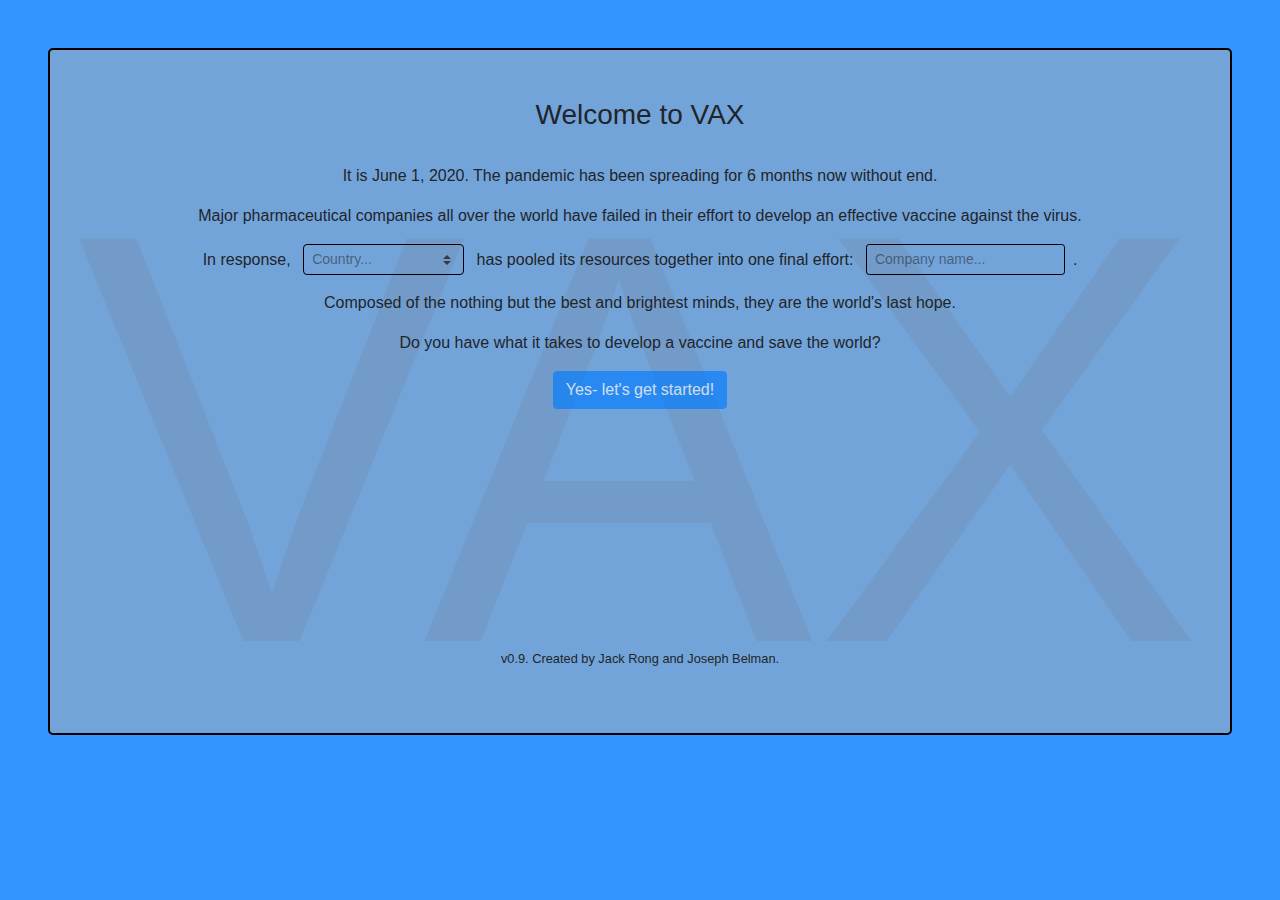
==== index.html @ b5030c66 "Initial commit" ====
<!DOCTYPE html>
<html>
<head>
	<title>VAX</title>
	<link rel = "stylesheet" href = "bootstrap-4.6.0-dist/css/bootstrap.min.css" type = "text/css" />
	<style>
		body {
			background-color: rgba(0, 123, 255, 0.8);
			overflow-x: hidden;
		}
		#background {
			z-index: 1;
			position: absolute;
			top: 0;
			left: 0;
			width: 100vw;
			height: 100vh;
			opacity: 0.15;
			font-size: 65vh;
		}
		#info {
			z-index: 2;
			position: relative;
			background-color: rgb(180, 180, 180, 0.5);
			border: 2px solid black;
			border-radius: 5px;
		}
		select, input {
			background-color: rgba(0, 0, 0, 0) !important;
			border-color: black !important;
			color: black !important;
			border-top-left-radius: 5px;
			border-top-right-radius: 5px;
		}
		input::placeholder, select {
			color: rgba(25, 25, 25, 0.5) !important;
		}
		.black {
			color: black !important;
		}
	</style>
	<meta name = "viewport" content = "width=device-width, initial-scale=1, shrink-to-fit=no">
</head>
<body>
	<div id = "background">
		<p class = "mb-0 text-center my-auto">VAX</p>
	</div>
	<div id = "info" class = "m-5 p-5 text-center">
		<h3>Welcome to VAX</h3>
		<br>
		<p>It is June 1, 2020. The pandemic has been spreading for 6 months now without end.</p>
		<p>Major pharmaceutical companies all over the world have failed in their effort to develop an effective vaccine against the virus.</p>
		<p>In response, <select class = "custom-select custom-select-sm mx-2" style = "width: auto !important"><option selected value = "null" disabled>Country...</option></select> has pooled its resources together into one final effort: <input type = "text" class = "form-control form-control-sm d-inline-block mx-2" placeholder = "Company name..." style = "width: auto !important" autocomplete = "off">.</p>
		<p>Composed of the nothing but the best and brightest <span id = "demonym"></span> minds, <span id = "company">they are</span> the world's last hope.</p>
		<p>Do you have what it takes to develop a vaccine and save the world?</p>
		<p class = "mb-5"><button class = "btn btn-primary" disabled>Yes- let's get started!</button></p>
		<br>
		<br>
		<br>
		<br>
		<br>
		<br>
		<p class = "mt-5 small">v0.9. Created by Jack Rong and Joseph Belman.</p>
	</div>
	<script src = "jquery-3.6.0.min.js"></script>
	<script src = "bootstrap-4.6.0-dist/js/bootstrap.bundle.min.js"></script>
	<script>
		setTimeout(function() { $("select").val("null") }, 10);
		var countries = [
		    {
		        "country": "United States",
		        "id": "USA",
		        "demonym": "American"
		    },
		    {
		        "country": "Brazil",
		        "id": "BRA",
		        "demonym": "Brazilian"
		    },
		    {
		        "country": "Russia",
		        "id": "RUS",
		        "demonym": "Russian"
		    },
		    {
		        "country": "United Kingdom",
		        "id": "GBR",
		        "demonym": "British"
		    },
		    {
		        "country": "Spain",
		        "id": "ESP",
		        "demonym": "Spanish"
		    },
		    {
		        "country": "Italy",
		        "id": "ITA",
		        "demonym": "Italian"
		    },
		    {
		        "country": "India",
		        "id": "IND",
		        "demonym": "Indian"
		    },
		    {
		        "country": "France",
		        "id": "FRA",
		        "demonym": "French"
		    },
		    {
		        "country": "Germany",
		        "id": "DEU",
		        "demonym": "German"
		    },
		    {
		        "country": "Peru",
		        "id": "PER",
		        "demonym": "Peruvian"
		    },
		    {
		        "country": "Turkey",
		        "id": "TUR",
		        "demonym": "Turkish"
		    },
		    {
		        "country": "Iran",
		        "id": "IRN",
		        "demonym": "Iranian"
		    },
		    {
		        "country": "Chile",
		        "id": "CHL",
		        "demonym": "Chilean"
		    },
		    {
		        "country": "Mexico",
		        "id": "MEX",
		        "demonym": "Mexican"
		    },
		    {
		        "country": "Canada",
		        "id": "CAN",
		        "demonym": "Canadian"
		    },
		    {
		        "country": "Saudi Arabia",
		        "id": "SAU",
		        "demonym": "Saudi"
		    },
		    {
		        "country": "China",
		        "id": "CHN",
		        "demonym": "Chinese"
		    },
		    {
		        "country": "Pakistan",
		        "id": "PAK",
		        "demonym": "Pakistani"
		    }
		];
		const RELATIONS = JSON.parse("[[\"usa\",\"bra\",3.5],[\"usa\",\"rus\",1.5],[\"usa\",\"gbr\",4],[\"usa\",\"esp\",3.8],[\"usa\",\"ita\",3.8],[\"usa\",\"ind\",3.5],[\"usa\",\"fra\",4],[\"usa\",\"deu\",4],[\"usa\",\"per\",3.5],[\"usa\",\"tur\",2.3],[\"usa\",\"irn\",1],[\"usa\",\"chl\",3.5],[\"usa\",\"mex\",3.2],[\"usa\",\"can\",4],[\"usa\",\"sau\",2.9],[\"usa\",\"chn\",1.5],[\"usa\",\"pak\",2.8],[\"bra\",\"rus\",3.4],[\"bra\",\"gbr\",3.5],[\"bra\",\"esp\",3.5],[\"bra\",\"ita\",3.5],[\"bra\",\"ind\",3.8],[\"bra\",\"fra\",3.5],[\"bra\",\"deu\",3.5],[\"bra\",\"per\",3.8],[\"bra\",\"tur\",3.5],[\"bra\",\"irn\",3],[\"bra\",\"chl\",3.8],[\"bra\",\"mex\",3.8],[\"bra\",\"can\",3.5],[\"bra\",\"sau\",3.5],[\"bra\",\"chn\",3.5],[\"bra\",\"pak\",3.5],[\"rus\",\"gbr\",2.8],[\"rus\",\"esp\",3.2],[\"rus\",\"ita\",3.4],[\"rus\",\"ind\",3.8],[\"rus\",\"fra\",3.4],[\"rus\",\"deu\",2.8],[\"rus\",\"per\",3.4],[\"rus\",\"tur\",2.8],[\"rus\",\"irn\",3.8],[\"rus\",\"chl\",3.4],[\"rus\",\"mex\",3.5],[\"rus\",\"can\",3.2],[\"rus\",\"sau\",3.6],[\"rus\",\"chn\",3.7],[\"rus\",\"pak\",3.3],[\"gbr\",\"esp\",3.5],[\"gbr\",\"ita\",3.6],[\"gbr\",\"ind\",3.6],[\"gbr\",\"fra\",3.8],[\"gbr\",\"deu\",3.6],[\"gbr\",\"per\",3.5],[\"gbr\",\"tur\",3.6],[\"gbr\",\"irn\",2.8],[\"gbr\",\"chl\",3.5],[\"gbr\",\"mex\",3.5],[\"gbr\",\"can\",4],[\"gbr\",\"sau\",3.4],[\"gbr\",\"chn\",2],[\"gbr\",\"pak\",3.5],[\"esp\",\"ita\",3.8],[\"esp\",\"ind\",3.5],[\"esp\",\"fra\",3.8],[\"esp\",\"deu\",3.8],[\"esp\",\"per\",3.5],[\"esp\",\"tur\",3.6],[\"esp\",\"irn\",3],[\"esp\",\"chl\",3.5],[\"esp\",\"mex\",3.4],[\"esp\",\"can\",3.8],[\"esp\",\"sau\",3.5],[\"esp\",\"chn\",3],[\"esp\",\"pak\",3.5],[\"ita\",\"ind\",3.5],[\"ita\",\"fra\",4],[\"ita\",\"deu\",4],[\"ita\",\"per\",3.6],[\"ita\",\"tur\",3.5],[\"ita\",\"irn\",3.4],[\"ita\",\"chl\",3.5],[\"ita\",\"mex\",3.5],[\"ita\",\"can\",3.8],[\"ita\",\"sau\",3.5],[\"ita\",\"chn\",3.4],[\"ita\",\"pak\",3.5],[\"ind\",\"fra\",3.8],[\"ind\",\"deu\",3.5],[\"ind\",\"per\",3.5],[\"ind\",\"tur\",2.8],[\"ind\",\"irn\",3.3],[\"ind\",\"chl\",3.5],[\"ind\",\"mex\",3.8],[\"ind\",\"can\",3.5],[\"ind\",\"sau\",3.6],[\"ind\",\"chn\",2.5],[\"ind\",\"pak\",1],[\"fra\",\"deu\",4],[\"fra\",\"per\",3.5],[\"fra\",\"tur\",3.2],[\"fra\",\"irn\",2.8],[\"fra\",\"chl\",3.5],[\"fra\",\"mex\",3.5],[\"fra\",\"can\",4],[\"fra\",\"sau\",3.7],[\"fra\",\"chn\",3],[\"fra\",\"pak\",3.2],[\"deu\",\"per\",3.5],[\"deu\",\"tur\",3.2],[\"deu\",\"irn\",2.7],[\"deu\",\"chl\",3.5],[\"deu\",\"mex\",3.5],[\"deu\",\"can\",3.5],[\"deu\",\"sau\",3.3],[\"deu\",\"chn\",3.5],[\"deu\",\"pak\",3.4],[\"per\",\"tur\",3.5],[\"per\",\"irn\",3.3],[\"per\",\"chl\",3.4],[\"per\",\"mex\",3.8],[\"per\",\"can\",3.5],[\"per\",\"sau\",3.5],[\"per\",\"chn\",3.5],[\"per\",\"pak\",3.5],[\"tur\",\"irn\",3.3],[\"tur\",\"chl\",3.5],[\"tur\",\"mex\",3.6],[\"tur\",\"can\",3.3],[\"tur\",\"sau\",2.7],[\"tur\",\"chn\",3.5],[\"tur\",\"pak\",3.7],[\"irn\",\"chl\",3.3],[\"irn\",\"mex\",3.4],[\"irn\",\"can\",2],[\"irn\",\"sau\",1],[\"irn\",\"chn\",3.6],[\"irn\",\"pak\",3.4],[\"chl\",\"mex\",4],[\"chl\",\"can\",3.8],[\"chl\",\"sau\",3.5],[\"chl\",\"chn\",3.5],[\"chl\",\"pak\",3.3],[\"mex\",\"can\",3.5],[\"mex\",\"sau\",3.5],[\"mex\",\"chn\",3.8],[\"mex\",\"pak\",3.6],[\"can\",\"sau\",3.2],[\"can\",\"chn\",2.8],[\"can\",\"pak\",3.6],[\"sau\",\"chn\",3.8],[\"sau\",\"pak\",3.8],[\"chn\",\"pak\",3.7]]");
		const CODON = [
			{
				l: "Phe",
				n: ["UUU", "UUC"],
				s: "F"
			},
			{
				l: "Leu",
				n: ["UUA", "UUG", "CU*"],
				s: "L"
			},
			{
				l: "Ser",
				n: ["UC*", "AGU", "AGC"],
				s: "S"
			},
			{
				l: "Tyr",
				n: ["UAU", "UAC"],
				s: "Y"
			},
			{
				l: "Cys",
				n: ["UGU", "UGC"],
				s: "C"
			},
			{
				l: "Trp",
				n: ["UGG"],
				s: "W"
			},
			{
				l: "Pro",
				n: ["CC*"],
				s: "P"
			},
			{
				l: "His",
				n: ["CAU", "CAC"],
				s: "H"
			},
			{
				l: "Gln",
				n: ["CAA", "CAG"],
				s: "Q"
			},
			{
				l: "Arg",
				n: ["CG*", "AGA", "AGG"],
				s: "R"
			},
			{
				l: "Ile",
				n: ["AUU", "AUC", "AUA"],
				s: "I"
			},
			{
				l: "Met",
				n: ["AUG"],
				s: "M"
			},
			{
				l: "Thr",
				n: ["AC*"],
				s: "T"
			},
			{
				l: "Asn",
				n: ["AAU", "AAC"],
				s: "N"
			},
			{
				l: "Lys",
				n: ["AAA", "AAG"],
				s: "K"
			},
			{
				l: "Val",
				n: ["GU*"],
				s: "V"
			},
			{
				l: "Ala",
				n: ["GC*"],
				s: "A"
			},
			{
				l: "Asp",
				n: ["GAU", "GAC"],
				s: "D"
			},
			{
				l: "Glu",
				n: ["GAA", "GAG"],
				s: "E"
			},
			{
				l: "Gly",
				n: ["GG*"],
				s: "G"
			},
			{
				l: "TER",
				n: ["UAA", "UAG", "UGA"],
				s: "*"
			}
		];
		for (var i = 0; i < countries.length; i++) {
			$("select").append("<option value = '" + i + "'>" + ((countries[i].id == "USA" || countries[i].id == "GBR") ? "the " + countries[i].country : countries[i].country) + "</option>");
		};
		function canStart() {
			if ($("select").val() != "null" && $("input").val().length != "") {
				$("button").removeAttr("disabled");
			} else {
				$("button").attr("disabled", "true");
			}
		}
		$("select").change(function() {
			$("#demonym").html(countries[$("select").val()].demonym);
			canStart();
		});
		$("input").on("input", function() {
			$("#company").html($("input").val() == "" ? "they are" : $("input").val() + " is");
			canStart();
		});
		$("button").click(function() {
			var d = ["A", "C", "U", "G"];
			var seq_c = "AUG";
			var seq_p = "M";
			for (var i = 0; i < (144 - 2); i++) {
				var o = CODON[Math.floor(Math.random() * 20)];
				var a = o.n[Math.floor(Math.random() * o.n.length)];
				if (a.charAt(2) == "*") {
					a = a.substring(0, 2) + d[Math.floor(Math.random() * 4)];
				}
				seq_c += (a);
				seq_p += (o.s);
			}
			seq_c += (CODON[20].n)[Math.floor(Math.random() * 3)];
			seq_p += "*";
			localStorage.setItem("seq_c", seq_c);
			localStorage.setItem("seq_p", seq_p);
			localStorage.setItem("company", $("input").val());
			localStorage.setItem("facilities", JSON.stringify([[countries[$("select").val()].id.toLowerCase(), 2]]));
			localStorage.setItem("initial", Math.random() * (0.65 - 0.5) + 0.5);
			window.open("game.html", "_self");
		});
		$("select").change(function() {
			$("select").addClass("black");
		});
	</script>
</body>
</html>
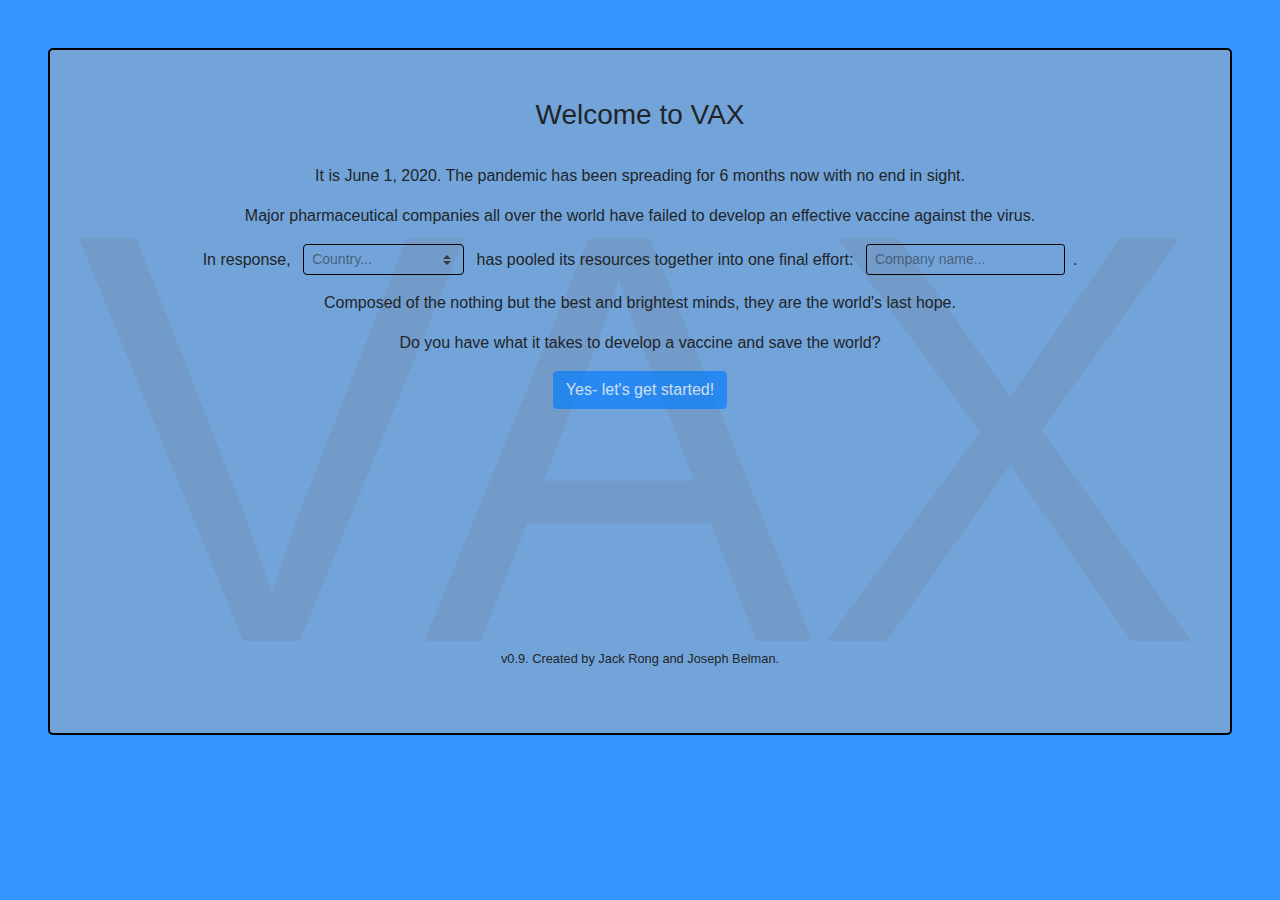
==== commit 4058fd09: "Phase II" ====
--- a/index.html
+++ b/index.html
@@ -48,8 +48,8 @@
 	<div id = "info" class = "m-5 p-5 text-center">
 		<h3>Welcome to VAX</h3>
 		<br>
-		<p>It is June 1, 2020. The pandemic has been spreading for 6 months now without end.</p>
-		<p>Major pharmaceutical companies all over the world have failed in their effort to develop an effective vaccine against the virus.</p>
+		<p>It is June 1, 2020. The pandemic has been spreading for 6 months now with no end in sight.</p>
+		<p>Major pharmaceutical companies all over the world have failed to develop an effective vaccine against the virus.</p>
 		<p>In response, <select class = "custom-select custom-select-sm mx-2" style = "width: auto !important"><option selected value = "null" disabled>Country...</option></select> has pooled its resources together into one final effort: <input type = "text" class = "form-control form-control-sm d-inline-block mx-2" placeholder = "Company name..." style = "width: auto !important" autocomplete = "off">.</p>
 		<p>Composed of the nothing but the best and brightest <span id = "demonym"></span> minds, <span id = "company">they are</span> the world's last hope.</p>
 		<p>Do you have what it takes to develop a vaccine and save the world?</p>
@@ -303,7 +303,7 @@
 			localStorage.setItem("seq_p", seq_p);
 			localStorage.setItem("company", $("input").val());
 			localStorage.setItem("facilities", JSON.stringify([[countries[$("select").val()].id.toLowerCase(), 2]]));
-			localStorage.setItem("initial", Math.random() * (0.65 - 0.5) + 0.5);
+			localStorage.setItem("initial", Math.random() * (0.55 - 0.5) + 0.5);
 			window.open("game.html", "_self");
 		});
 		$("select").change(function() {
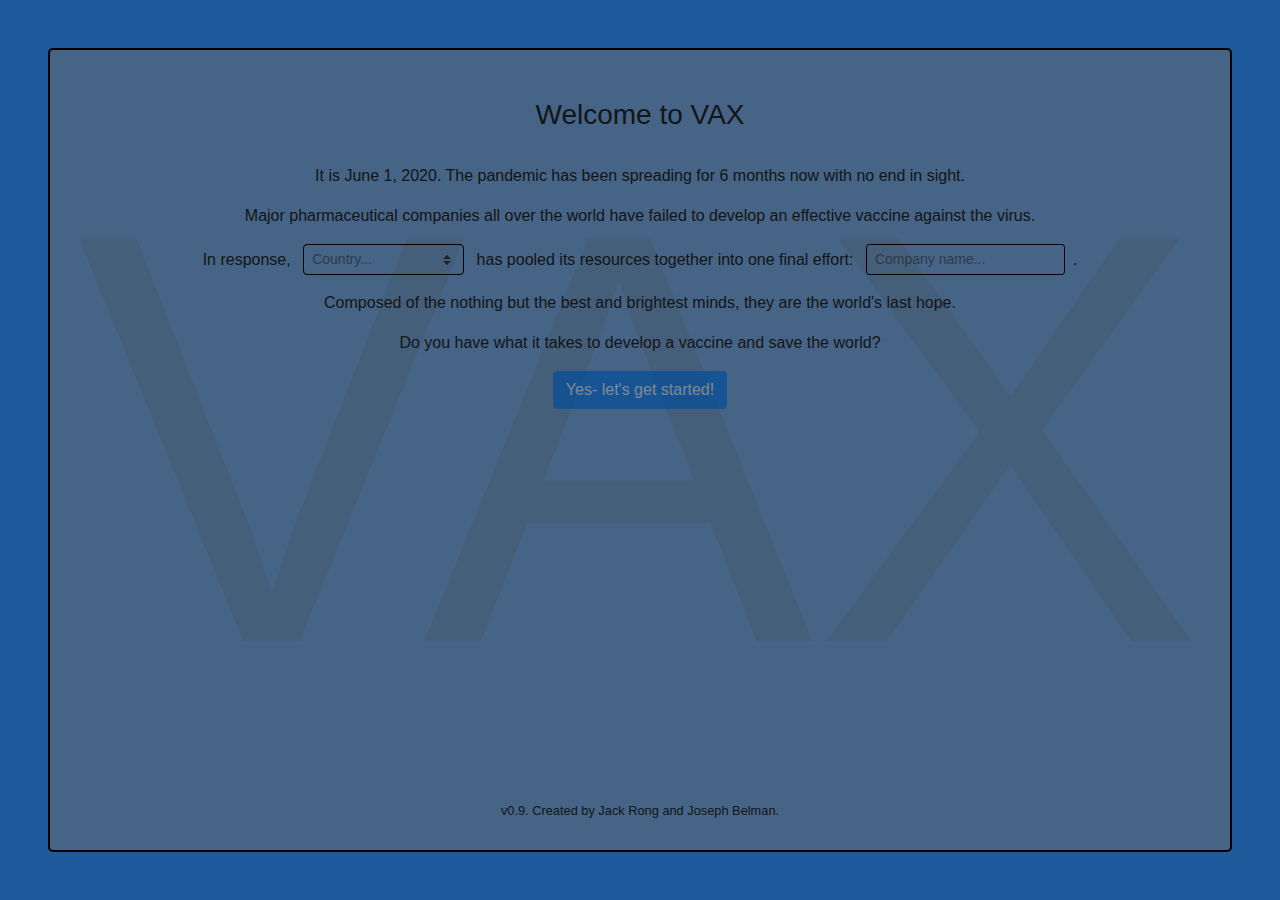
==== commit e57ff3d6: "Tutorial" ====
--- a/index.html
+++ b/index.html
@@ -24,6 +24,7 @@
 			background-color: rgb(180, 180, 180, 0.5);
 			border: 2px solid black;
 			border-radius: 5px;
+			height: calc(100vh - 6em);
 		}
 		select, input {
 			background-color: rgba(0, 0, 0, 0) !important;
@@ -38,10 +39,34 @@
 		.black {
 			color: black !important;
 		}
+		#version {
+			position: absolute;
+			bottom: 5em;
+			width: 100vw;
+			text-align: center;
+			left: 0;
+			z-index: 5;
+		}
+		#black, #size {
+			background-color: black;
+			position: fixed;
+			top: 0;
+			left: 0;
+			height: 100vh;
+			width: 100vw;
+			z-index: 10;
+		}
+		@media (max-width: 999px) {
+			#size {
+				display: block !important;
+			}
+		}
 	</style>
 	<meta name = "viewport" content = "width=device-width, initial-scale=1, shrink-to-fit=no">
 </head>
 <body>
+	<div id = "black"></div>
+	<div id = "size" style = "display: none"><p style = "color:white" class = "text-center w-100 mt-5 h3">Sorry! Your screen is not large enough to properly display VAX.</p></div>
 	<div id = "background">
 		<p class = "mb-0 text-center my-auto">VAX</p>
 	</div>
@@ -54,13 +79,19 @@
 		<p>Composed of the nothing but the best and brightest <span id = "demonym"></span> minds, <span id = "company">they are</span> the world's last hope.</p>
 		<p>Do you have what it takes to develop a vaccine and save the world?</p>
 		<p class = "mb-5"><button class = "btn btn-primary" disabled>Yes- let's get started!</button></p>
-		<br>
-		<br>
-		<br>
-		<br>
-		<br>
-		<br>
-		<p class = "mt-5 small">v0.9. Created by Jack Rong and Joseph Belman.</p>
+	</div>
+	<p class = "mt-5 small" id = "version">v0.9. Created by Jack Rong and Joseph Belman.</p>
+	<div class = "modal fade" id = "mobile" data-backdrop = "static" data-keyboard = "false" tabindex = "-1">
+		<div class = "modal-dialog modal-dialog-centered">
+			<div class = "modal-content">
+				<div class = "modal-header">
+					<h5 class = "modal-title">Unsupported device!</h5>
+				</div>
+				<div class = "modal-body">
+					<p class = "text-center mb-0">Sorry! VAX can only be played on a computer (for now!).</p>
+				</div>
+			</div>
+		</div>
 	</div>
 	<script src = "jquery-3.6.0.min.js"></script>
 	<script src = "bootstrap-4.6.0-dist/js/bootstrap.bundle.min.js"></script>
@@ -284,6 +315,11 @@
 			$("#company").html($("input").val() == "" ? "they are" : $("input").val() + " is");
 			canStart();
 		});
+		window.mobileAndTabletCheck = function() {
+		  let check = false;
+		  (function(a){if(/(android|bb\d+|meego).+mobile|avantgo|bada\/|blackberry|blazer|compal|elaine|fennec|hiptop|iemobile|ip(hone|od)|iris|kindle|lge |maemo|midp|mmp|mobile.+firefox|netfront|opera m(ob|in)i|palm( os)?|phone|p(ixi|re)\/|plucker|pocket|psp|series(4|6)0|symbian|treo|up\.(browser|link)|vodafone|wap|windows ce|xda|xiino|android|ipad|playbook|silk/i.test(a)||/1207|6310|6590|3gso|4thp|50[1-6]i|770s|802s|a wa|abac|ac(er|oo|s\-)|ai(ko|rn)|al(av|ca|co)|amoi|an(ex|ny|yw)|aptu|ar(ch|go)|as(te|us)|attw|au(di|\-m|r |s )|avan|be(ck|ll|nq)|bi(lb|rd)|bl(ac|az)|br(e|v)w|bumb|bw\-(n|u)|c55\/|capi|ccwa|cdm\-|cell|chtm|cldc|cmd\-|co(mp|nd)|craw|da(it|ll|ng)|dbte|dc\-s|devi|dica|dmob|do(c|p)o|ds(12|\-d)|el(49|ai)|em(l2|ul)|er(ic|k0)|esl8|ez([4-7]0|os|wa|ze)|fetc|fly(\-|_)|g1 u|g560|gene|gf\-5|g\-mo|go(\.w|od)|gr(ad|un)|haie|hcit|hd\-(m|p|t)|hei\-|hi(pt|ta)|hp( i|ip)|hs\-c|ht(c(\-| |_|a|g|p|s|t)|tp)|hu(aw|tc)|i\-(20|go|ma)|i230|iac( |\-|\/)|ibro|idea|ig01|ikom|im1k|inno|ipaq|iris|ja(t|v)a|jbro|jemu|jigs|kddi|keji|kgt( |\/)|klon|kpt |kwc\-|kyo(c|k)|le(no|xi)|lg( g|\/(k|l|u)|50|54|\-[a-w])|libw|lynx|m1\-w|m3ga|m50\/|ma(te|ui|xo)|mc(01|21|ca)|m\-cr|me(rc|ri)|mi(o8|oa|ts)|mmef|mo(01|02|bi|de|do|t(\-| |o|v)|zz)|mt(50|p1|v )|mwbp|mywa|n10[0-2]|n20[2-3]|n30(0|2)|n50(0|2|5)|n7(0(0|1)|10)|ne((c|m)\-|on|tf|wf|wg|wt)|nok(6|i)|nzph|o2im|op(ti|wv)|oran|owg1|p800|pan(a|d|t)|pdxg|pg(13|\-([1-8]|c))|phil|pire|pl(ay|uc)|pn\-2|po(ck|rt|se)|prox|psio|pt\-g|qa\-a|qc(07|12|21|32|60|\-[2-7]|i\-)|qtek|r380|r600|raks|rim9|ro(ve|zo)|s55\/|sa(ge|ma|mm|ms|ny|va)|sc(01|h\-|oo|p\-)|sdk\/|se(c(\-|0|1)|47|mc|nd|ri)|sgh\-|shar|sie(\-|m)|sk\-0|sl(45|id)|sm(al|ar|b3|it|t5)|so(ft|ny)|sp(01|h\-|v\-|v )|sy(01|mb)|t2(18|50)|t6(00|10|18)|ta(gt|lk)|tcl\-|tdg\-|tel(i|m)|tim\-|t\-mo|to(pl|sh)|ts(70|m\-|m3|m5)|tx\-9|up(\.b|g1|si)|utst|v400|v750|veri|vi(rg|te)|vk(40|5[0-3]|\-v)|vm40|voda|vulc|vx(52|53|60|61|70|80|81|83|85|98)|w3c(\-| )|webc|whit|wi(g |nc|nw)|wmlb|wonu|x700|yas\-|your|zeto|zte\-/i.test(a.substr(0,4))) check = true;})(navigator.userAgent||navigator.vendor||window.opera);
+		  return check;
+		};
 		$("button").click(function() {
 			var d = ["A", "C", "U", "G"];
 			var seq_c = "AUG";
@@ -299,15 +335,24 @@
 			}
 			seq_c += (CODON[20].n)[Math.floor(Math.random() * 3)];
 			seq_p += "*";
-			localStorage.setItem("seq_c", seq_c);
-			localStorage.setItem("seq_p", seq_p);
-			localStorage.setItem("company", $("input").val());
-			localStorage.setItem("facilities", JSON.stringify([[countries[$("select").val()].id.toLowerCase(), 2]]));
-			localStorage.setItem("initial", Math.random() * (0.55 - 0.5) + 0.5);
-			window.open("game.html", "_self");
+			sessionStorage.setItem("seq_c", seq_c);
+			sessionStorage.setItem("seq_p", seq_p);
+			sessionStorage.setItem("company", $("input").val());
+			sessionStorage.setItem("facilities", JSON.stringify([[countries[$("select").val()].id.toLowerCase(), 2]]));
+			sessionStorage.setItem("initial", Math.random() * (0.55 - 0.5) + 0.5);
+			$("#black").fadeIn(1200, function() {
+				window.open("tutorial.html", "_self");
+			});
 		});
 		$("select").change(function() {
 			$("select").addClass("black");
+		});
+		$(document).ready(function() {
+			if (mobileAndTabletCheck()) {
+				$("#mobile").modal("show");
+			} else {
+				$("#black").fadeOut(1200);
+			}
 		});
 	</script>
 </body>
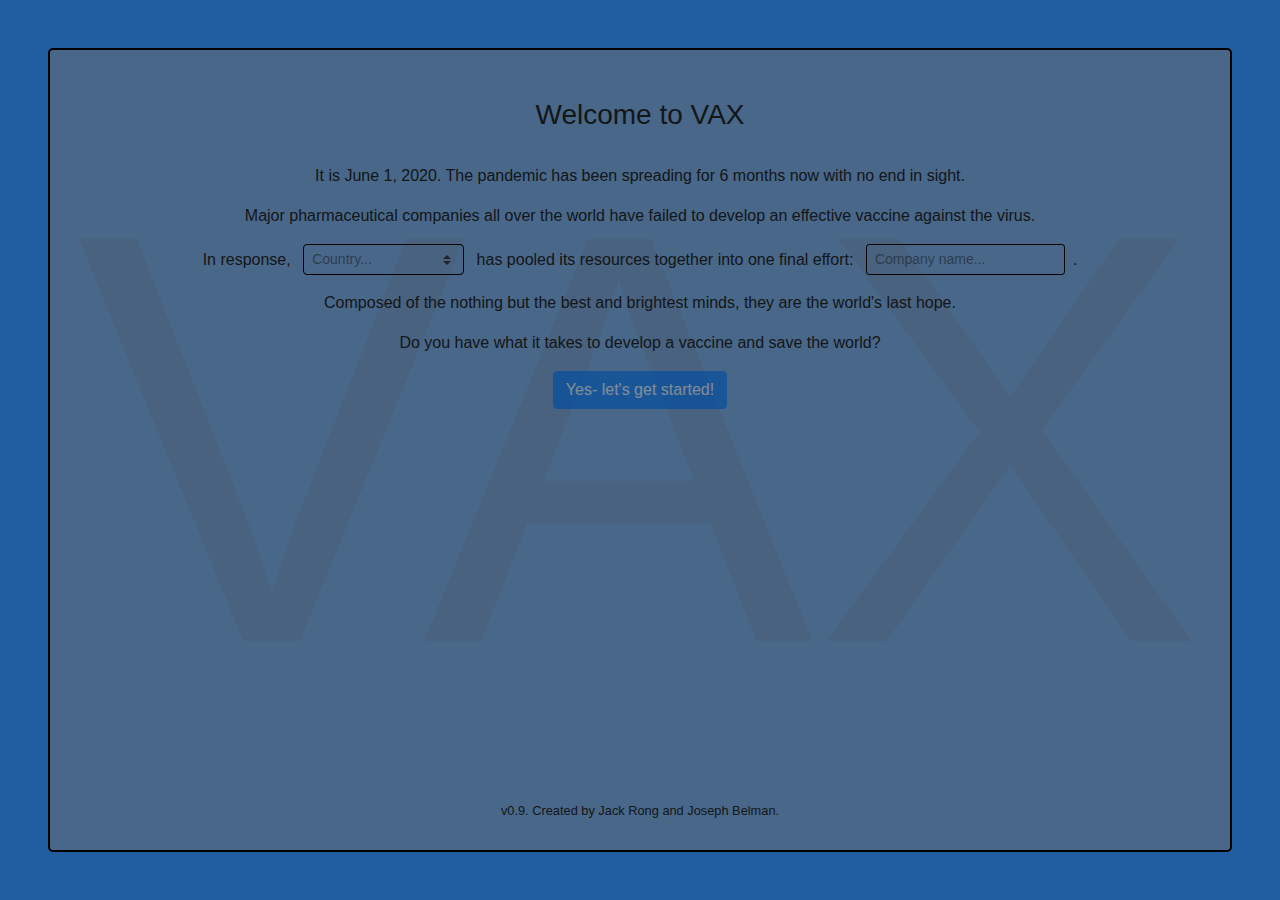
==== commit 5061dda4: "End" ====
--- a/index.html
+++ b/index.html
@@ -60,6 +60,11 @@
 			#size {
 				display: block !important;
 			}
+		}
+		a {
+			font-weight: normal !important;
+			color: black;
+			text-decoration: underline;
 		}
 	</style>
 	<meta name = "viewport" content = "width=device-width, initial-scale=1, shrink-to-fit=no">
@@ -297,6 +302,19 @@
 				s: "*"
 			}
 		];
+		if (localStorage.getItem("score") != null && !isNaN(Number(localStorage.getItem("score")))) {
+			$("#info p:first-of-type").before("<p class = 'text-danger font-weight-bold'>Your high score: " + Number(localStorage.getItem("score")) + " <a href = '#' onclick = 'clearScore()' id = 'clearscore' class = 'ml-1'>clear</a>");
+		}
+		function clearScore(confirm) {
+			if (typeof confirm == "undefined") {
+				$("p.text-danger").html("Clear high score? <a href = '#' onclick = 'clearScore(true)' class = 'mx-1'>yes</a> <a href = '#' onclick = 'clearScore(false)'>no</a>");
+			} else if (confirm) {
+				localStorage.removeItem("score");
+				$("p.text-danger").remove();
+			} else {
+				$("p.text-danger").html("<p class = 'text-danger font-weight-bold'>Your high score: " + Number(localStorage.getItem("score")) + " <a href = '#' onclick = 'clearScore()' id = 'clearscore' class = 'ml-1'>clear</a>");
+			}
+		}
 		for (var i = 0; i < countries.length; i++) {
 			$("select").append("<option value = '" + i + "'>" + ((countries[i].id == "USA" || countries[i].id == "GBR") ? "the " + countries[i].country : countries[i].country) + "</option>");
 		};
@@ -349,6 +367,7 @@
 		});
 		$(document).ready(function() {
 			if (mobileAndTabletCheck()) {
+				$("#size").empty();
 				$("#mobile").modal("show");
 			} else {
 				$("#black").fadeOut(1200);
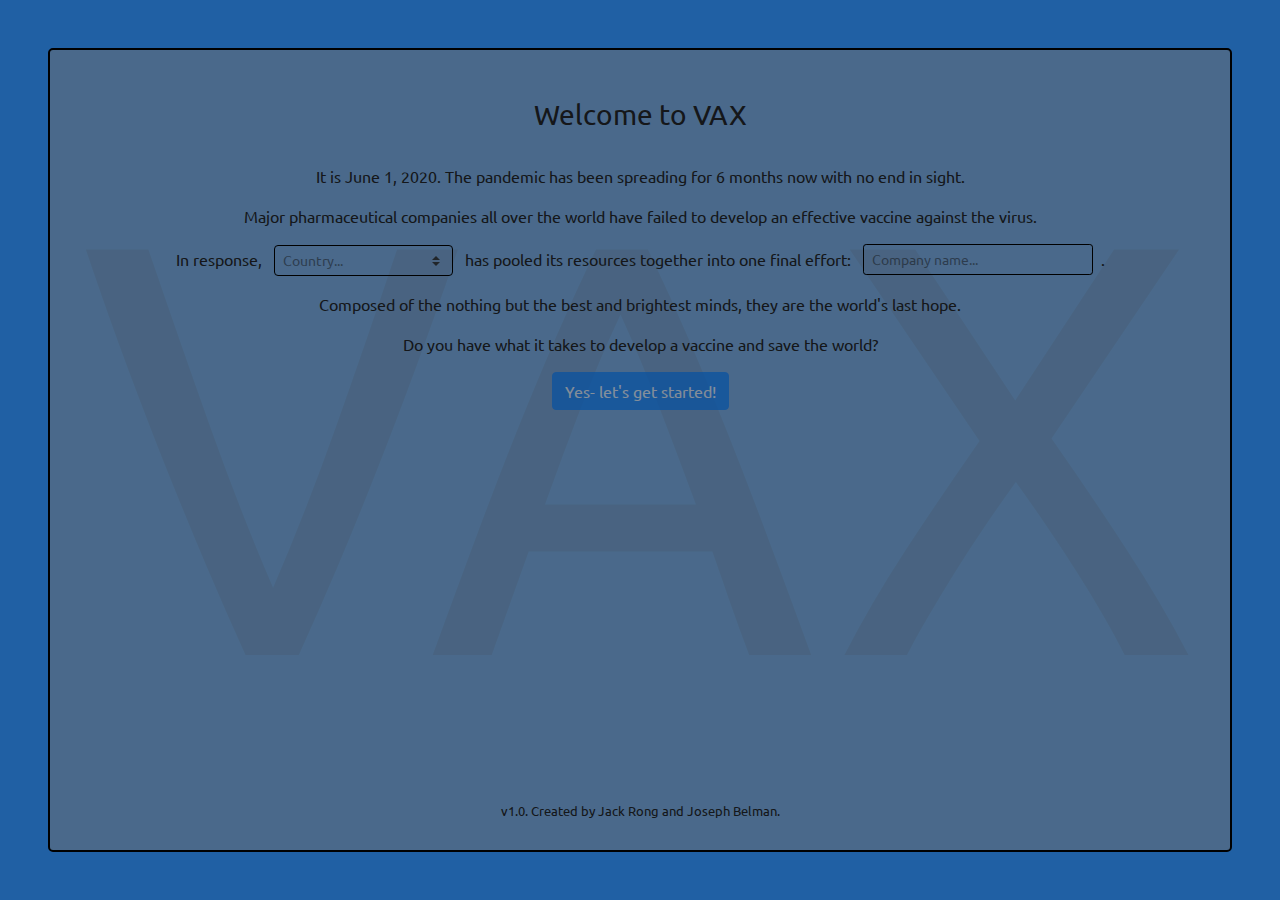
==== commit ea8663fe: "Firefox" ====
--- a/index.html
+++ b/index.html
@@ -3,7 +3,25 @@
 <head>
 	<title>VAX</title>
 	<link rel = "stylesheet" href = "bootstrap-4.6.0-dist/css/bootstrap.min.css" type = "text/css" />
+	<link rel = "icon" href = "icon.png" type = "image/png" />
 	<style>
+		@font-face {
+			font-family: Ubuntu;
+			src: url("Ubuntu/Ubuntu-Regular.ttf");
+		}
+		@font-face {
+			font-family: Ubuntu;
+			src: url("Ubuntu/Ubuntu-Bold.ttf");
+			font-weight: bold;
+		}
+
+		select, option {
+		  font: -moz-pull-down-menu;
+		}
+
+		* {
+			font-family: Ubuntu;
+		}
 		body {
 			background-color: rgba(0, 123, 255, 0.8);
 			overflow-x: hidden;
@@ -36,7 +54,7 @@
 		input::placeholder, select {
 			color: rgba(25, 25, 25, 0.5) !important;
 		}
-		.black {
+		select:focus, .black {
 			color: black !important;
 		}
 		#version {
@@ -56,7 +74,7 @@
 			width: 100vw;
 			z-index: 10;
 		}
-		@media (max-width: 999px) {
+		@media (max-width: 1050px) {
 			#size {
 				display: block !important;
 			}
@@ -80,12 +98,12 @@
 		<br>
 		<p>It is June 1, 2020. The pandemic has been spreading for 6 months now with no end in sight.</p>
 		<p>Major pharmaceutical companies all over the world have failed to develop an effective vaccine against the virus.</p>
-		<p>In response, <select class = "custom-select custom-select-sm mx-2" style = "width: auto !important"><option selected value = "null" disabled>Country...</option></select> has pooled its resources together into one final effort: <input type = "text" class = "form-control form-control-sm d-inline-block mx-2" placeholder = "Company name..." style = "width: auto !important" autocomplete = "off">.</p>
+		<p>In response, <select class = "custom-select custom-select-sm mx-2" style = "width: auto !important"><option selected value = "null" disabled>Country...</option><optgroup label = "Easy"></optgroup><optgroup label = "Medium"></optgroup><optgroup label = "Hard"></optgroup></select> has pooled its resources together into one final effort: <input type = "text" class = "form-control form-control-sm d-inline-block mx-2" placeholder = "Company name..." style = "width: auto !important" autocomplete = "off">.</p>
 		<p>Composed of the nothing but the best and brightest <span id = "demonym"></span> minds, <span id = "company">they are</span> the world's last hope.</p>
 		<p>Do you have what it takes to develop a vaccine and save the world?</p>
 		<p class = "mb-5"><button class = "btn btn-primary" disabled>Yes- let's get started!</button></p>
 	</div>
-	<p class = "mt-5 small" id = "version">v0.9. Created by Jack Rong and Joseph Belman.</p>
+	<p class = "mt-5 small" id = "version">v1.0. Created by Jack Rong and Joseph Belman.</p>
 	<div class = "modal fade" id = "mobile" data-backdrop = "static" data-keyboard = "false" tabindex = "-1">
 		<div class = "modal-dialog modal-dialog-centered">
 			<div class = "modal-content">
@@ -102,98 +120,350 @@
 	<script src = "bootstrap-4.6.0-dist/js/bootstrap.bundle.min.js"></script>
 	<script>
 		setTimeout(function() { $("select").val("null") }, 10);
-		var countries = [
-		    {
+		var data = {
+		    usa: {
 		        "country": "United States",
 		        "id": "USA",
-		        "demonym": "American"
-		    },
-		    {
+		        "pop": 328239520,
+		        "cc": 1820000,
+		        "pcc": 0.0055447314814498876,
+		        "cd": 108610,
+		        "nc": 21897,
+		        "nd": 776,
+		        "b": 0.23,
+		        "k": 0.2,
+		        "bt": -0.00031667,
+		        "d": 0.0154,
+		        "cash": 10,
+		        "demonym": "American",
+		        "ks": "A",
+		        "kc": 65,
+		        "leader": "president"
+		    },
+		    bra: {
 		        "country": "Brazil",
 		        "id": "BRA",
-		        "demonym": "Brazilian"
-		    },
-		    {
+		        "pop": 211049530,
+		        "cc": 526477,
+		        "pcc": 0.0024945660859799117,
+		        "cd": 29937,
+		        "nc": 11598,
+		        "nd": 623,
+		        "b": 0.174,
+		        "k": 0.1429,
+		        "bt": -0.00031667,
+		        "d": 0.034,
+		        "cash": 8,
+		        "demonym": "Brazilian",
+		        "ks": "B",
+		        "kc": 66,
+		        "leader": "president"
+		    },
+		    rus: {
 		        "country": "Russia",
 		        "id": "RUS",
-		        "demonym": "Russian"
-		    },
-		    {
+		        "pop": 144406260,
+		        "cc": 414328,
+		        "pcc": 0.0028691830949710904,
+		        "cd": 4849,
+		        "nc": 8485,
+		        "nd": 156,
+		        "b": 0.16,
+		        "k": 0.1667,
+		        "bt": -0.00000667,
+		        "d": 0.0251,
+		        "cash": 8,
+		        "demonym": "Russian",
+		        "ks": "R",
+		        "kc": 82,
+		        "leader": "president"
+		    },
+		    gbr: {
 		        "country": "United Kingdom",
 		        "id": "GBR",
-		        "demonym": "British"
-		    },
-		    {
+		        "pop": 66836330,
+		        "cc": 258983,
+		        "pcc": 0.003874883614944148,
+		        "cd": 37613,
+		        "nc": 1444,
+		        "nd": 86,
+		        "b": 0.18,
+		        "k": 0.2,
+		        "bt": 0,
+		        "d": 0.0153,
+		        "cash": 10,
+		        "demonym": "British",
+		        "ks": "K",
+		        "kc": 75,
+		        "leader": "prime minster"
+		    },
+		    esp: {
 		        "country": "Spain",
 		        "id": "ESP",
-		        "demonym": "Spanish"
-		    },
-		    {
+		        "pop": 47133520,
+		        "cc": 239638,
+		        "pcc": 0.005084237290149346,
+		        "cd": 27127,
+		        "nc": 159,
+		        "nd": 0,
+		        "b": 0.175,
+		        "k": 0.18,
+		        "bt": 0,
+		        "d": 0.0203,
+		        "cash": 8,
+		        "demonym": "Spanish",
+		        "ks": "E",
+		        "kc": 69,
+		        "leader": "president"
+		    },
+		    ita: {
 		        "country": "Italy",
 		        "id": "ITA",
-		        "demonym": "Italian"
-		    },
-		    {
+		        "pop": 60302090,
+		        "cc": 233197,
+		        "pcc": 0.0038671462299233743,
+		        "cd": 33475,
+		        "nc": 200,
+		        "nd": 60,
+		        "b": 0.18,
+		        "k": 0.18,
+		        "bt": 0,
+		        "d": 0.021,
+		        "cash": 8,
+		        "demonym": "Italian",
+		        "ks": "L",
+		        "kc": 76,
+		        "leader": "president"
+		    },
+		    ind: {
 		        "country": "India",
 		        "id": "IND",
-		        "demonym": "Indian"
-		    },
-		    {
+		        "pop": 1366417750,
+		        "cc": 198370,
+		        "pcc": 0.000145175221852907,
+		        "cd": 5608,
+		        "nc": 7761,
+		        "nd": 200,
+		        "b": 0.18,
+		        "k": 0.1429,
+		        "bt": -0.000325,
+		        "d": 0.024,
+		        "cash": 8,
+		        "demonym": "Indian",
+		        "ks": "N",
+		        "kc": 78,
+		        "leader": "prime minister"
+		    },
+		    fra: {
 		        "country": "France",
 		        "id": "FRA",
-		        "demonym": "French"
-		    },
-		    {
+		        "pop": 67055850,
+		        "cc": 191382,
+		        "pcc": 0.002854068660676138,
+		        "cd": 28837,
+		        "nc": 407,
+		        "nd": 32,
+		        "b": 0.179,
+		        "k": 0.18,
+		        "bt": 0,
+		        "d": 0.0202,
+		        "cash": 10,
+		        "demonym": "French",
+		        "ks": "F",
+		        "kc": 70,
+		        "leader": "president"
+		    },
+		    deu: {
 		        "country": "Germany",
 		        "id": "DEU",
-		        "demonym": "German"
-		    },
-		    {
+		        "pop": 83092960,
+		        "cc": 183594,
+		        "pcc": 0.0022095012622007928,
+		        "cd": 8555,
+		        "nc": 184,
+		        "nd": 15,
+		        "b": 0.179,
+		        "k": 0.18,
+		        "bt": 0,
+		        "d": 0.0211,
+		        "cash": 10,
+		        "demonym": "German",
+		        "ks": "G",
+		        "kc": 71,
+		        "leader": "chancellor"
+		    },
+		    per: {
 		        "country": "Peru",
 		        "id": "PER",
-		        "demonym": "Peruvian"
-		    },
-		    {
+		        "pop": 32510450,
+		        "cc": 170039,
+		        "pcc": 0.005230287492175593,
+		        "cd": 4634,
+		        "nc": 5563,
+		        "nd": 128,
+		        "b": 0.135,
+		        "k": 0.145,
+		        "bt": -0.00031667,
+		        "d": 0.0345,
+		        "cash": 6,
+		        "demonym": "Peruvian",
+		        "ks": "U",
+		        "kc": 85,
+		        "leader": "president"
+		    },
+		    tur: {
 		        "country": "Turkey",
 		        "id": "TUR",
-		        "demonym": "Turkish"
-		    },
-		    {
+		        "pop": 83429620,
+		        "cc": 164769,
+		        "pcc": 0.0019749460683148264,
+		        "cd": 4563,
+		        "nc": 827,
+		        "nd": 23,
+		        "b": 0.167,
+		        "k": 0.167,
+		        "bt": 0.0000887,
+		        "d": 0.017,
+		        "cash": 6,
+		        "demonym": "Turkish",
+		        "ks": "T",
+		        "kc": 84,
+		        "leader": "president"
+		    },
+		    irn: {
 		        "country": "Iran",
 		        "id": "IRN",
-		        "demonym": "Iranian"
-		    },
-		    {
+		        "pop": 82913910,
+		        "cc": 154445,
+		        "pcc": 0.001862715194591595,
+		        "cd": 7878,
+		        "nc": 2979,
+		        "nd": 81,
+		        "b": 0.153,
+		        "k": 0.153,
+		        "bt": 0.000013,
+		        "d": 0.0304,
+		        "cash": 6,
+		        "demonym": "Iranian",
+		        "ks": "I",
+		        "kc": 73,
+		        "leader": "president"
+		    },
+		    chl: {
 		        "country": "Chile",
 		        "id": "CHL",
-		        "demonym": "Chilean"
-		    },
-		    {
+		        "pop": 18952040,
+		        "cc": 129020,
+		        "pcc": 0.006807710410066673,
+		        "cd": 1113,
+		        "nc": 5470,
+		        "nd": 59,
+		        "b": 0.157,
+		        "k": 0.1667,
+		        "bt": 0,
+		        "d": 0.025,
+		        "cash": 6,
+		        "demonym": "Chilean",
+		        "ks": "H",
+		        "kc": 72,
+		        "leader": "president"
+		    },
+		    mex: {
 		        "country": "Mexico",
 		        "id": "MEX",
-		        "demonym": "Mexican"
-		    },
-		    {
+		        "pop": 127575530,
+		        "cc": 93435,
+		        "pcc": 0.0007323896675169604,
+		        "cd": 10167,
+		        "nc": 2771,
+		        "nd": 237,
+		        "b": 0.17,
+		        "k": 0.153,
+		        "bt": -0.0001667,
+		        "d": 0.055,
+		        "cash": 6,
+		        "demonym": "Mexican",
+		        "ks": "M",
+		        "kc": 77,
+		        "leader": "president"
+		    },
+		    can: {
 		        "country": "Canada",
 		        "id": "CAN",
-		        "demonym": "Canadian"
-		    },
-		    {
+		        "pop": 37593380,
+		        "cc": 93288,
+		        "pcc": 0.002481500732309784,
+		        "cd": 7952,
+		        "nc": 809,
+		        "nd": 46,
+		        "b": 0.19,
+		        "k": 0.2,
+		        "bt": 0.00005,
+		        "d": 0.015,
+		        "cash": 8,
+		        "demonym": "Canadian",
+		        "ks": "C",
+		        "kc": 67,
+		        "leader": "prime minister"
+		    },
+		    sau: {
 		        "country": "Saudi Arabia",
 		        "id": "SAU",
-		        "demonym": "Saudi"
-		    },
-		    {
+		        "pop": 34268530,
+		        "cc": 87142,
+		        "pcc": 0.0025429161974557996,
+		        "cd": 525,
+		        "nc": 1881,
+		        "nd": 22,
+		        "b": 0.1633,
+		        "k": 0.1667,
+		        "bt": -0.00333,
+		        "d": 0.0245,
+		        "cash": 6,
+		        "demonym": "Saudi",
+		        "ks": "D",
+		        "kc": 68,
+		        "leader": "king"
+		    },
+		    chn: {
 		        "country": "China",
 		        "id": "CHN",
-		        "demonym": "Chinese"
-		    },
-		    {
+		        "pop": 1397715000,
+		        "cc": 84154,
+		        "pcc": 0.000060208268495365654,
+		        "cd": 4638,
+		        "nc": 8,
+		        "nd": 0,
+		        "b": 0.17,
+		        "k": 0.17,
+		        "bt": 0.00005,
+		        "d": 0.0238,
+		        "cash": 8,
+		        "demonym": "Chinese",
+		        "ks": "Z",
+		        "kc": 90,
+		        "leader": "president"
+		    },
+		    pak: {
 		        "country": "Pakistan",
 		        "id": "PAK",
-		        "demonym": "Pakistani"
+		        "pop": 216565320,
+		        "cc": 76398,
+		        "pcc": 0.0003527711639148872,
+		        "cd": 1621,
+		        "nc": 3938,
+		        "nd": 78,
+		        "b": 0.1325,
+		        "k": 0.1458,
+		        "bt": -0.000067,
+		        "d": 0.0329,
+		        "cash": 6,
+		        "demonym": "Pakistani",
+		        "ks": "P",
+		        "kc": 80,
+		        "leader": "prime minister"
 		    }
-		];
+		}
 		const RELATIONS = JSON.parse("[[\"usa\",\"bra\",3.5],[\"usa\",\"rus\",1.5],[\"usa\",\"gbr\",4],[\"usa\",\"esp\",3.8],[\"usa\",\"ita\",3.8],[\"usa\",\"ind\",3.5],[\"usa\",\"fra\",4],[\"usa\",\"deu\",4],[\"usa\",\"per\",3.5],[\"usa\",\"tur\",2.3],[\"usa\",\"irn\",1],[\"usa\",\"chl\",3.5],[\"usa\",\"mex\",3.2],[\"usa\",\"can\",4],[\"usa\",\"sau\",2.9],[\"usa\",\"chn\",1.5],[\"usa\",\"pak\",2.8],[\"bra\",\"rus\",3.4],[\"bra\",\"gbr\",3.5],[\"bra\",\"esp\",3.5],[\"bra\",\"ita\",3.5],[\"bra\",\"ind\",3.8],[\"bra\",\"fra\",3.5],[\"bra\",\"deu\",3.5],[\"bra\",\"per\",3.8],[\"bra\",\"tur\",3.5],[\"bra\",\"irn\",3],[\"bra\",\"chl\",3.8],[\"bra\",\"mex\",3.8],[\"bra\",\"can\",3.5],[\"bra\",\"sau\",3.5],[\"bra\",\"chn\",3.5],[\"bra\",\"pak\",3.5],[\"rus\",\"gbr\",2.8],[\"rus\",\"esp\",3.2],[\"rus\",\"ita\",3.4],[\"rus\",\"ind\",3.8],[\"rus\",\"fra\",3.4],[\"rus\",\"deu\",2.8],[\"rus\",\"per\",3.4],[\"rus\",\"tur\",2.8],[\"rus\",\"irn\",3.8],[\"rus\",\"chl\",3.4],[\"rus\",\"mex\",3.5],[\"rus\",\"can\",3.2],[\"rus\",\"sau\",3.6],[\"rus\",\"chn\",3.7],[\"rus\",\"pak\",3.3],[\"gbr\",\"esp\",3.5],[\"gbr\",\"ita\",3.6],[\"gbr\",\"ind\",3.6],[\"gbr\",\"fra\",3.8],[\"gbr\",\"deu\",3.6],[\"gbr\",\"per\",3.5],[\"gbr\",\"tur\",3.6],[\"gbr\",\"irn\",2.8],[\"gbr\",\"chl\",3.5],[\"gbr\",\"mex\",3.5],[\"gbr\",\"can\",4],[\"gbr\",\"sau\",3.4],[\"gbr\",\"chn\",2],[\"gbr\",\"pak\",3.5],[\"esp\",\"ita\",3.8],[\"esp\",\"ind\",3.5],[\"esp\",\"fra\",3.8],[\"esp\",\"deu\",3.8],[\"esp\",\"per\",3.5],[\"esp\",\"tur\",3.6],[\"esp\",\"irn\",3],[\"esp\",\"chl\",3.5],[\"esp\",\"mex\",3.4],[\"esp\",\"can\",3.8],[\"esp\",\"sau\",3.5],[\"esp\",\"chn\",3],[\"esp\",\"pak\",3.5],[\"ita\",\"ind\",3.5],[\"ita\",\"fra\",4],[\"ita\",\"deu\",4],[\"ita\",\"per\",3.6],[\"ita\",\"tur\",3.5],[\"ita\",\"irn\",3.4],[\"ita\",\"chl\",3.5],[\"ita\",\"mex\",3.5],[\"ita\",\"can\",3.8],[\"ita\",\"sau\",3.5],[\"ita\",\"chn\",3.4],[\"ita\",\"pak\",3.5],[\"ind\",\"fra\",3.8],[\"ind\",\"deu\",3.5],[\"ind\",\"per\",3.5],[\"ind\",\"tur\",2.8],[\"ind\",\"irn\",3.3],[\"ind\",\"chl\",3.5],[\"ind\",\"mex\",3.8],[\"ind\",\"can\",3.5],[\"ind\",\"sau\",3.6],[\"ind\",\"chn\",2.5],[\"ind\",\"pak\",1],[\"fra\",\"deu\",4],[\"fra\",\"per\",3.5],[\"fra\",\"tur\",3.2],[\"fra\",\"irn\",2.8],[\"fra\",\"chl\",3.5],[\"fra\",\"mex\",3.5],[\"fra\",\"can\",4],[\"fra\",\"sau\",3.7],[\"fra\",\"chn\",3],[\"fra\",\"pak\",3.2],[\"deu\",\"per\",3.5],[\"deu\",\"tur\",3.2],[\"deu\",\"irn\",2.7],[\"deu\",\"chl\",3.5],[\"deu\",\"mex\",3.5],[\"deu\",\"can\",3.5],[\"deu\",\"sau\",3.3],[\"deu\",\"chn\",3.5],[\"deu\",\"pak\",3.4],[\"per\",\"tur\",3.5],[\"per\",\"irn\",3.3],[\"per\",\"chl\",3.4],[\"per\",\"mex\",3.8],[\"per\",\"can\",3.5],[\"per\",\"sau\",3.5],[\"per\",\"chn\",3.5],[\"per\",\"pak\",3.5],[\"tur\",\"irn\",3.3],[\"tur\",\"chl\",3.5],[\"tur\",\"mex\",3.6],[\"tur\",\"can\",3.3],[\"tur\",\"sau\",2.7],[\"tur\",\"chn\",3.5],[\"tur\",\"pak\",3.7],[\"irn\",\"chl\",3.3],[\"irn\",\"mex\",3.4],[\"irn\",\"can\",2],[\"irn\",\"sau\",1],[\"irn\",\"chn\",3.6],[\"irn\",\"pak\",3.4],[\"chl\",\"mex\",4],[\"chl\",\"can\",3.8],[\"chl\",\"sau\",3.5],[\"chl\",\"chn\",3.5],[\"chl\",\"pak\",3.3],[\"mex\",\"can\",3.5],[\"mex\",\"sau\",3.5],[\"mex\",\"chn\",3.8],[\"mex\",\"pak\",3.6],[\"can\",\"sau\",3.2],[\"can\",\"chn\",2.8],[\"can\",\"pak\",3.6],[\"sau\",\"chn\",3.8],[\"sau\",\"pak\",3.8],[\"chn\",\"pak\",3.7]]");
 		const CODON = [
 			{
@@ -315,8 +585,13 @@
 				$("p.text-danger").html("<p class = 'text-danger font-weight-bold'>Your high score: " + Number(localStorage.getItem("score")) + " <a href = '#' onclick = 'clearScore()' id = 'clearscore' class = 'ml-1'>clear</a>");
 			}
 		}
-		for (var i = 0; i < countries.length; i++) {
-			$("select").append("<option value = '" + i + "'>" + ((countries[i].id == "USA" || countries[i].id == "GBR") ? "the " + countries[i].country : countries[i].country) + "</option>");
+		var difficulties = {
+			"10": "Easy",
+			"8": "Medium",
+			"6": "Hard"
+		}
+		for (var i in data) {
+			$("optgroup[label=" + difficulties[data[i].cash + ""] + "]").append("<option value = '" + i + "'>" + ((data[i].id == "USA" || data[i].id == "GBR") ? "the " + data[i].country : data[i].country) + "</option>");
 		};
 		function canStart() {
 			if ($("select").val() != "null" && $("input").val().length != "") {
@@ -326,7 +601,7 @@
 			}
 		}
 		$("select").change(function() {
-			$("#demonym").html(countries[$("select").val()].demonym);
+			$("#demonym").html(data[$("select").val()].demonym);
 			canStart();
 		});
 		$("input").on("input", function() {
@@ -353,10 +628,11 @@
 			}
 			seq_c += (CODON[20].n)[Math.floor(Math.random() * 3)];
 			seq_p += "*";
+			sessionStorage.clear();
 			sessionStorage.setItem("seq_c", seq_c);
 			sessionStorage.setItem("seq_p", seq_p);
 			sessionStorage.setItem("company", $("input").val());
-			sessionStorage.setItem("facilities", JSON.stringify([[countries[$("select").val()].id.toLowerCase(), 2]]));
+			sessionStorage.setItem("facilities", JSON.stringify([[data[$("select").val()].id.toLowerCase(), 2]]));
 			sessionStorage.setItem("initial", Math.random() * (0.55 - 0.5) + 0.5);
 			$("#black").fadeIn(1200, function() {
 				window.open("tutorial.html", "_self");
